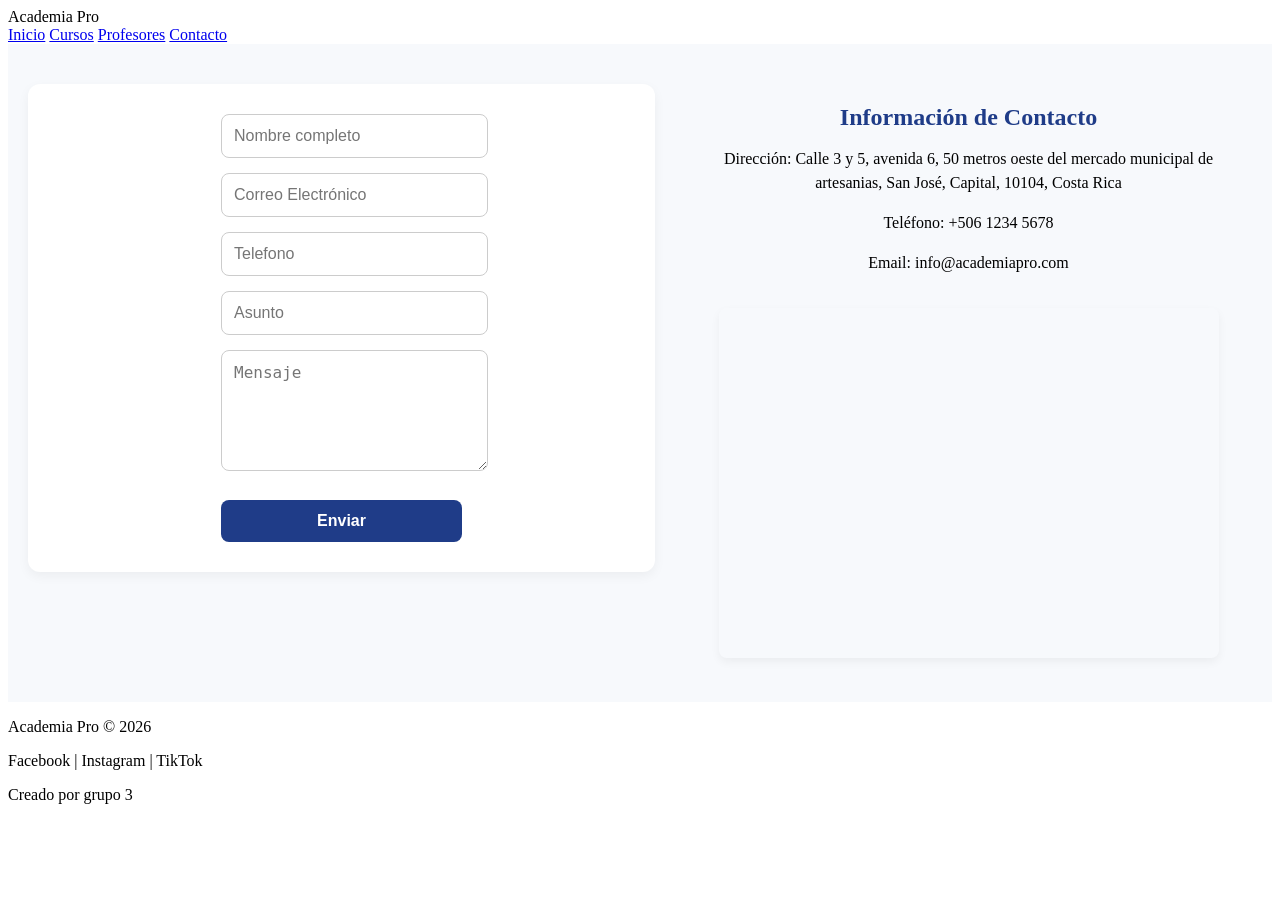
==== contacto.html @ af573db7 "style: added styles to all elements and order of stacking for the form, contact information and map " ====
<!DOCTYPE html>
<html lang="es">

<head>
    <meta charset="UTF-8">
    <meta name="viewport" content="width=device-width, initial-scale=1.0">
    <title>Contacto - Academia Pro</title>
    <link rel="stylesheet" href="css/style.css">
    <link rel="stylesheet" href="css/contacto.css">
</head>

<body>

    <header class="navbar">
        <div class="logo">Academia Pro</div>

        <nav>
            <a href="index.html">Inicio</a>
            <a href="cursos.html">Cursos</a>
            <a href="profesores.html">Profesores</a>
            <a href="contacto.html" class="active">Contacto</a>
        </nav>
    </header>

    <div id="contacto">
        <div id="formulario-contacto">
            <form action="?" method="get">
                <div class="formulario-nombre">
                    <input type="text" placeholder="Nombre completo" name="nombre">
                </div>
                <div class="formulario-email">
                    <input type="email" placeholder="Correo Electrónico" name="email">
                </div>
                <div class="formulario-telefono">
                    <input type="text" placeholder="Telefono" name="telefono">
                </div>
                <div class="formulario-asunto">
                    <input type="text" placeholder="Asunto" name="asunto">
                </div>
                <div class="formulario-mensaje">
                    <textarea id="Textarea-mensaje" rows="5" placeholder="Mensaje"
                        name="mensaje"></textarea>
                </div>
                <div class="formulario-acciones">
                    <input type="submit" value="Enviar">
                </div>

            </form>
        </div>
        <div class="columna-derecha">
            <div id="informacion-contacto">
                <h2>Información de Contacto</h2>
                <p>Dirección: Calle 3 y 5, avenida 6, 50 metros oeste del mercado municipal de artesanias, San José,
                    Capital, 10104, Costa Rica</p>
                <p>Teléfono: +506 1234 5678</p>
                <p>Email: info@academiapro.com</p>
            </div>
            <div id="mapa">
                <iframe
                    src="https://www.google.com/maps/embed?pb=!1m10!1m8!1m3!1d5557.907935058811!2d-84.07767731077244!3d9.931093960140977!3m2!1i1024!2i768!4f13.1!5e0!3m2!1sen!2sus!4v1780451659690!5m2!1sen!2sus"
                    width="600" height="450" style="border:0;" allowfullscreen="" loading="lazy"
                    referrerpolicy="no-referrer-when-downgrade"></iframe>
            </div>
        </div>
    </div>
    <footer>
        <p>Academia Pro © 2026</p>
        <p>Facebook | Instagram | TikTok</p>
        <p>Creado por grupo 3</p>
    </footer>
</body>

</html>
---- css/contacto.css ----
#contacto {
    display: flex;
    justify-content: space-between;
    align-items: flex-start;
    gap: 30px;
    padding: 40px 20px;
    background: #f7f9fc;
}

#formulario-contacto {
    flex: 1;
    display: flex;
    flex-direction: column;
    align-items: center;
    justify-content: center;
    text-align: center;
    background-color: #ffffff;
    padding: 30px;
    border-radius: 12px;
    box-shadow: 0 4px 12px rgba(0, 0, 0, 0.05);
}

#formulario-contacto input[type="text"],
#formulario-contacto input[type="email"],
#formulario-contacto textarea {
    width: 100%;
    max-width: 350px;
    padding: 12px;
    margin-bottom: 15px;
    border: 1px solid #ccc;
    border-radius: 8px;
    font-size: 16px;
    outline: none;
}

#formulario-contacto input[type="submit"] {
    flex: 1;
    width: 100%;
    padding: 12px;
    font-size: 16px;
    font-weight: bold;
    border-radius: 8px;
    border: none;
    cursor: pointer;
    transition: background-color 0.2s ease, transform 0.1s ease;
}

#formulario-contacto input[type="submit"] {
    background-color: #1f3c88;
    color: #ffffff;
}

#formulario-contacto input[type="submit"]:hover {
    background-color: #4f8cff;
}

.formulario-acciones {
    display: flex;
    gap: 15px;
    width: 100%;
    max-width: 350px;
    justify-content: center;
    margin-top: 10px;
}

.column #informacion-contacto,
#mapa {
    flex: 1;
    flex-direction: row;
    align-items: center;
    text-align: center;
}

.columna-derecha {
    flex: 1;
    display: flex;
    flex-direction: column;
    gap: 25px;
    align-items: center;
}

#informacion-contacto {
    width: 100%;
    max-width: 500px;
    text-align: center;
}

#informacion-contacto h2 {
    margin-bottom: 15px;
    color: #1f3c88;
}

#informacion-contacto p {
    margin-bottom: 8px;
    line-height: 1.5;
}

#mapa {
    width: 100%;
    max-width: 500px;
}

#mapa iframe {
    width: 100%;
    height: 350px;
    border-radius: 8px;
    box-shadow: 0 4px 10px rgba(0, 0, 0, 0.05);
}

@media (max-width: 900px) {
    #contacto {
        display: flex;
        flex-direction: column;
        align-items: center;
        gap: 30px;
    }

    #formulario-contacto,
    .columna-derecha {
        width: 100%;
        max-width: 500px;
    }
}
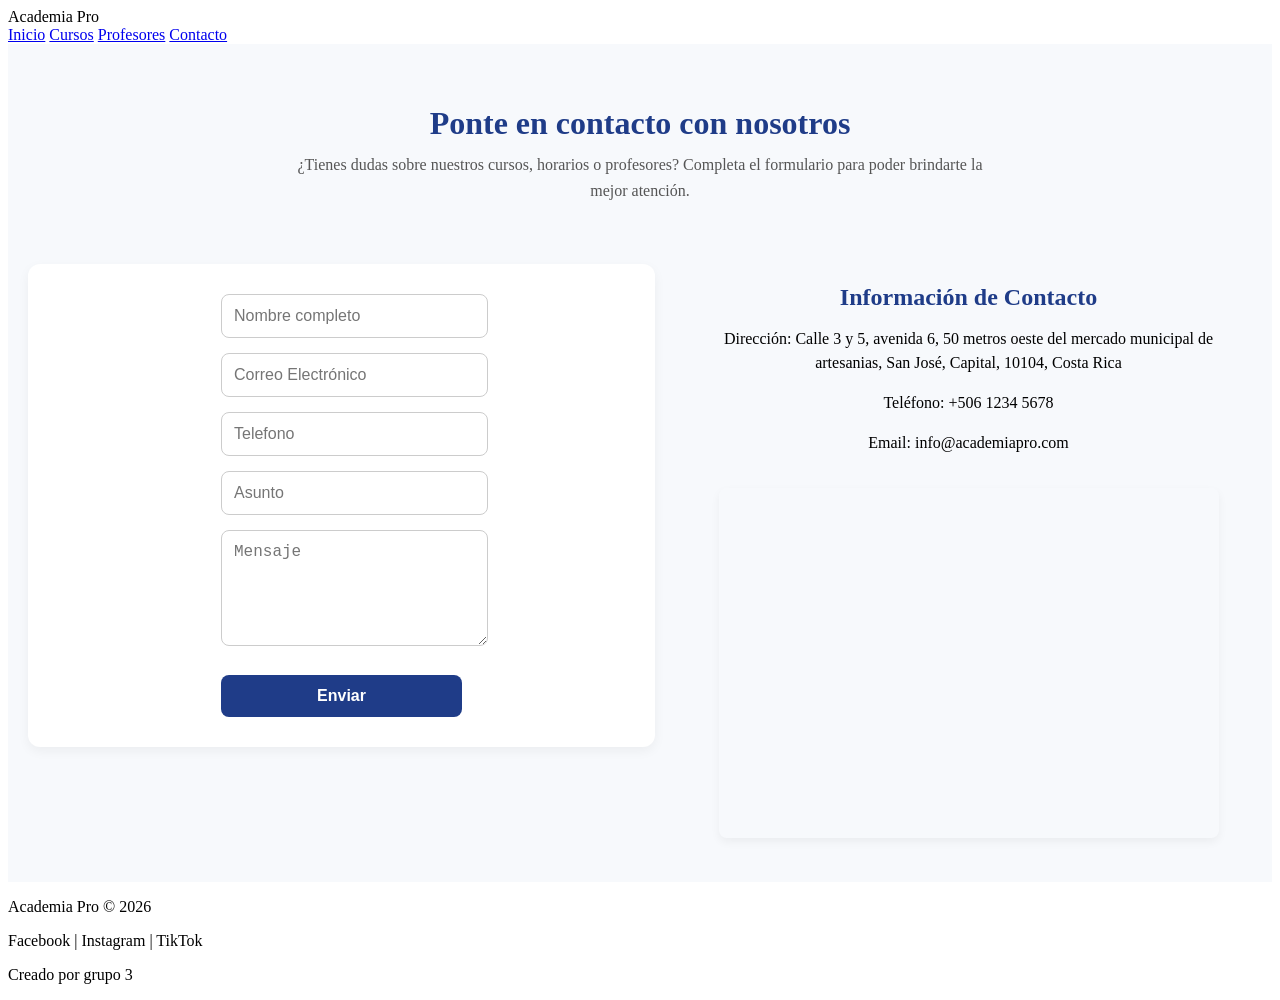
==== commit e82c182c: "Merge branch 'main' of https://github.com/Fidelitas-Ambiente-Web-Cliente-Servidor/sc502-vn-practica1" ====
--- a/contacto.html
+++ b/contacto.html
@@ -21,6 +21,11 @@
             <a href="contacto.html" class="active">Contacto</a>
         </nav>
     </header>
+
+    <div class="encabezado-pagina">
+        <h1>Ponte en contacto con nosotros</h1>
+        <p>¿Tienes dudas sobre nuestros cursos, horarios o profesores? Completa el formulario para poder brindarte la mejor atención.</p>
+    </div>
 
     <div id="contacto">
         <div id="formulario-contacto">
--- a/css/contacto.css
+++ b/css/contacto.css
@@ -5,6 +5,26 @@
     gap: 30px;
     padding: 40px 20px;
     background: #f7f9fc;
+}
+
+.encabezado-pagina {
+    text-align: center;
+    padding: 40px 20px 20px 20px;
+    background: #f7f9fc;
+}
+
+.encabezado-pagina h1 {
+    color: #1f3c88;
+    font-size: 32px;
+    margin-bottom: 10px;
+}
+
+.encabezado-pagina p {
+    color: #555555;
+    font-size: 16px;
+    max-width: 700px;
+    margin: 0 auto;
+    line-height: 1.6;
 }
 
 #formulario-contacto {
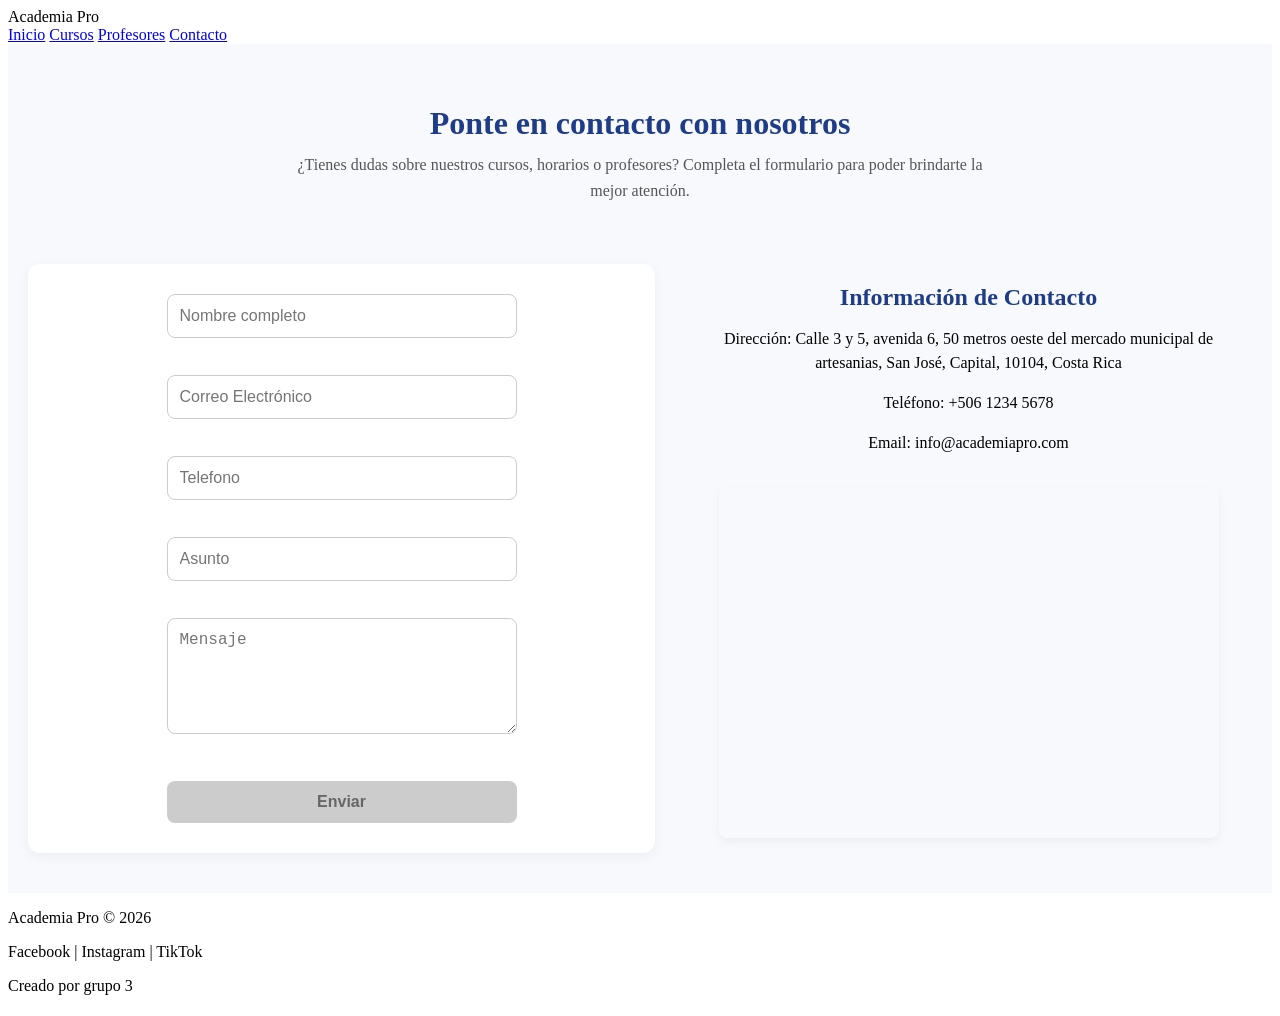
==== commit 5ba0f2a5: "Feat: Javascript format validation for all inputs, Style: added styles for error and success message" ====
--- a/contacto.html
+++ b/contacto.html
@@ -5,6 +5,7 @@
     <meta charset="UTF-8">
     <meta name="viewport" content="width=device-width, initial-scale=1.0">
     <title>Contacto - Academia Pro</title>
+    <script src="js/contacto.js"></script>
     <link rel="stylesheet" href="css/style.css">
     <link rel="stylesheet" href="css/contacto.css">
 </head>
@@ -24,31 +25,44 @@
 
     <div class="encabezado-pagina">
         <h1>Ponte en contacto con nosotros</h1>
-        <p>¿Tienes dudas sobre nuestros cursos, horarios o profesores? Completa el formulario para poder brindarte la mejor atención.</p>
+        <p>¿Tienes dudas sobre nuestros cursos, horarios o profesores? Completa el formulario para poder brindarte la
+            mejor atención.</p>
     </div>
 
     <div id="contacto">
         <div id="formulario-contacto">
-            <form action="?" method="get">
-                <div class="formulario-nombre">
-                    <input type="text" placeholder="Nombre completo" name="nombre">
+            <form id="form-contacto" action="?" method="get">
+
+                <div class="formulario-grupo">
+                    <input type="text" placeholder="Nombre completo" name="nombre" id="input-nombre">
+                    <span id="error-nombre" class="error-mensaje"></span>
                 </div>
-                <div class="formulario-email">
-                    <input type="email" placeholder="Correo Electrónico" name="email">
+
+                <div class="formulario-grupo">
+                    <input type="email" placeholder="Correo Electrónico" name="email" id="input-email">
+                    <span id="error-email" class="error-mensaje"></span>
                 </div>
-                <div class="formulario-telefono">
-                    <input type="text" placeholder="Telefono" name="telefono">
+
+                <div class="formulario-grupo">
+                    <input type="text" placeholder="Telefono" name="telefono" id="input-telefono">
+                    <span id="error-telefono" class="error-mensaje"></span>
                 </div>
-                <div class="formulario-asunto">
-                    <input type="text" placeholder="Asunto" name="asunto">
+
+                <div class="formulario-grupo">
+                    <input type="text" placeholder="Asunto" name="asunto" id="input-asunto">
+                    <span id="error-asunto" class="error-mensaje"></span>
                 </div>
-                <div class="formulario-mensaje">
-                    <textarea id="Textarea-mensaje" rows="5" placeholder="Mensaje"
-                        name="mensaje"></textarea>
+
+                <div class="formulario-grupo">
+                    <textarea id="Textarea-mensaje" rows="5" placeholder="Mensaje" name="mensaje"></textarea>
+                    <span id="error-mensaje" class="error-mensaje"></span>
                 </div>
+
                 <div class="formulario-acciones">
-                    <input type="submit" value="Enviar">
+                    <input type="submit" value="Enviar" id="btn-envio" disabled>
                 </div>
+
+                <div id="mensaje-exito" class="exito-oculto"></div>
 
             </form>
         </div>
@@ -73,6 +87,7 @@
         <p>Facebook | Instagram | TikTok</p>
         <p>Creado por grupo 3</p>
     </footer>
+    <script src="js/contacto.js"></script>
 </body>
 
 </html>
--- a/css/contacto.css
+++ b/css/contacto.css
@@ -40,17 +40,34 @@
     box-shadow: 0 4px 12px rgba(0, 0, 0, 0.05);
 }
 
+#formulario-contacto form {
+    display: flex;
+    flex-direction: column;
+    align-items: center;
+    width: 100%;
+}
+
+.formulario-grupo {
+    width: 100%;
+    max-width: 350px;
+    margin-bottom: 15px;
+    text-align: left;
+    display: flex;
+    flex-direction: column;
+}
+
 #formulario-contacto input[type="text"],
 #formulario-contacto input[type="email"],
 #formulario-contacto textarea {
     width: 100%;
     max-width: 350px;
     padding: 12px;
-    margin-bottom: 15px;
+    margin-bottom: 4px;
     border: 1px solid #ccc;
     border-radius: 8px;
     font-size: 16px;
     outline: none;
+    box-sizing: border-box;
 }
 
 #formulario-contacto input[type="submit"] {
@@ -140,4 +157,46 @@
         width: 100%;
         max-width: 500px;
     }
+}
+
+.error-mensaje {
+    color: #e74c3c;
+    font-size: 13px;
+    display: block;
+    min-height: 18px;
+    margin-left: 5px;
+}
+
+.input-error {
+    border-color: #e74c3c !important;
+    background-color: #fdf2f2;
+}
+
+.input-valido {
+    border-color: #2ecc71 !important;
+}
+
+#formulario-contacto input[type="submit"]:disabled {
+    background-color: #cccccc;
+    color: #666666;
+    cursor: not-allowed;
+    transform: none;
+}
+
+.exito-oculto {
+    display: none;
+}
+
+.exito-visible {
+    display: block;
+    background-color: #d4edda;
+    color: #155724;
+    padding: 12px;
+    border-radius: 8px;
+    margin-bottom: 15px;
+    width: 100%;
+    max-width: 350px;
+    font-size: 14px;
+    border: 1px solid #c3e6cb;
+    box-sizing: border-box;
 }
